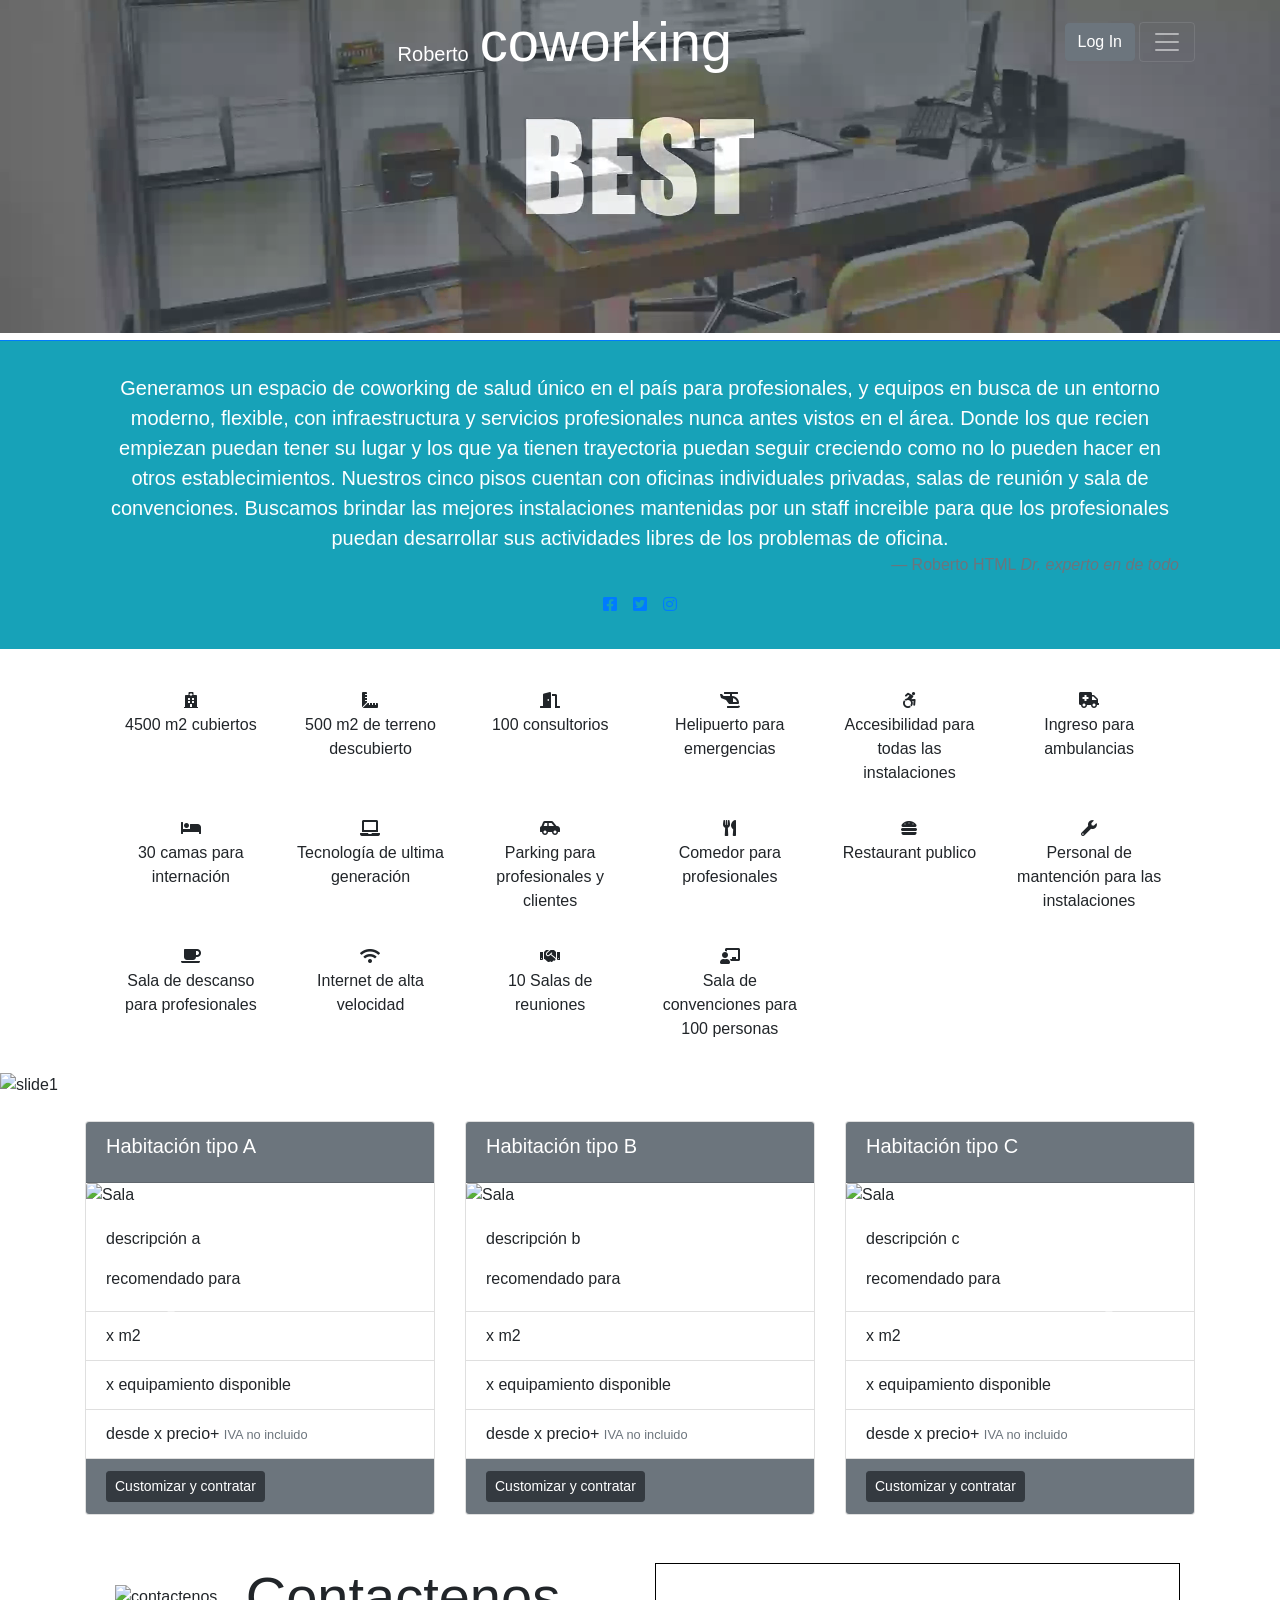
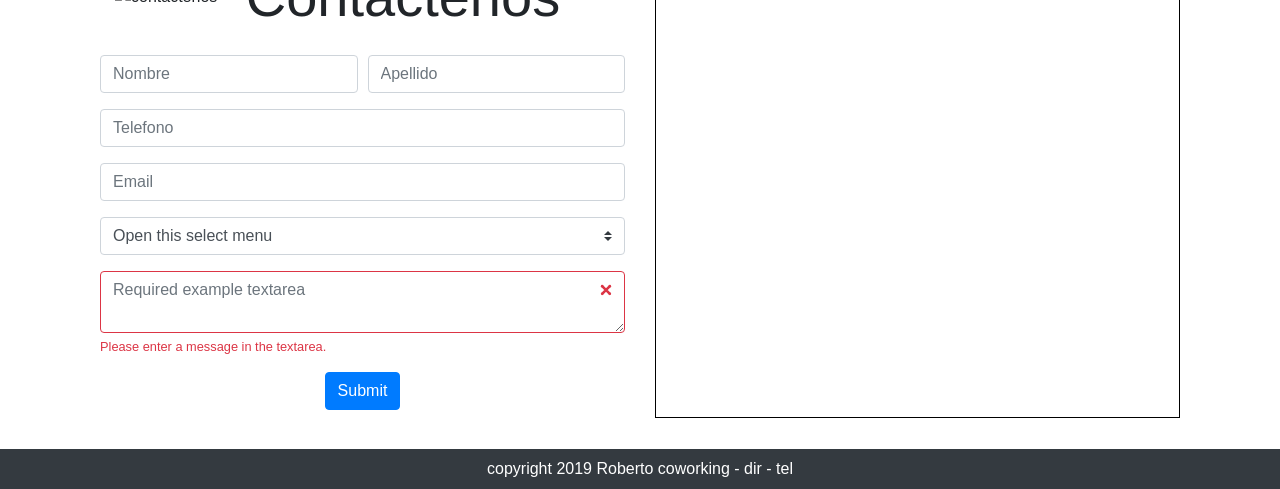
==== index.html @ 66e0a89a "w0.11 panel2" ====
<!DOCTYPE html>
<html lang="en">

<head>
    <meta charset="UTF-8">
    <meta name="viewport" content="width=device-width, initial-scale=1.0">
    <meta http-equiv="X-UA-Compatible" content="ie=edge">
    <title>Consultorios</title>
    <link rel="stylesheet" href="https://stackpath.bootstrapcdn.com/bootstrap/4.3.1/css/bootstrap.min.css"
        integrity="sha384-ggOyR0iXCbMQv3Xipma34MD+dH/1fQ784/j6cY/iJTQUOhcWr7x9JvoRxT2MZw1T" crossorigin="anonymous">
    <link rel="stylesheet" href="https://use.fontawesome.com/releases/v5.7.1/css/all.css"
        integrity="sha384-fnmOCqbTlWIlj8LyTjo7mOUStjsKC4pOpQbqyi7RrhN7udi9RwhKkMHpvLbHG9Sr" crossorigin="anonymous">
    <link rel="stylesheet" href="style.css">
    <link href="https://fonts.googleapis.com/css?family=Caveat" rel="stylesheet">
</head>

<body>
    <!--navegacion-->
    <!--navegacion-->

    <nav class="navbar navbar-dark fixed-top" id="navegacion">
        <div class="container">
            <span class="mx-auto"><a class="navbar-brand bg-transparent shadow-none py-0" href="index.html"><span
                        id="logox">Roberto</span>&nbsp;&nbsp;<small
                        class="display-4 text-white">coworking</small></a></span>
            <button type="button" class="btn btn-secondary mx-1" data-toggle="modal" data-target="#loginButton">Log
                In</button>
            <button type="button" class="navbar-toggler" data-toggle="collapse" data-target="#menuColapsable">
                <span class="navbar-toggler-icon"></span>
            </button>

            <div class="collapse navbar-collapse" id="menuColapsable">
                <ul class="navbar-nav ml-auto">
                    <li class="nav-item active ml-auto">
                        <a class="nav-link" href="index.html">Home&nbsp;&nbsp;<i class="fas fa-home"></i></a>
                    </li>
                    <li class="nav-item ml-auto">
                        <a class="nav-link" href="#carouselFotos">Fotos&nbsp;&nbsp;<i class="fas fa-camera"></i></a>
                    </li>
                    <li class="nav-item ml-auto">
                        <a class="nav-link" href="#beneficios">Beneficios&nbsp;&nbsp;<i
                                class="fas fa-plus-square"></i></a>
                    </li>
                    <li class="nav-item ml-auto">
                        <a class="nav-link" href="#laempresa">La empresa&nbsp;&nbsp;<i
                                class="fas fa-file-contract"></i></a>
                    </li>
                    <li class="nav-item ml-auto">
                        <a class="nav-link" href="#cards">Tarifas&nbsp;&nbsp;<i class="fas fa-coins"></i></a>
                    </li>
                    <li class="nav-item ml-auto">
                        <a class="nav-link" href="#contactMap">Contacto&nbsp;&nbsp;<i
                                class="fas fa-hands-helping"></i></a>
                    </li>
                    <li class="nav-item ml-auto">
                        <a class="nav-link" href="panel.html">Panel&nbsp;&nbsp;<i class="fas fa-columns"></i></a>
                    </li>
                </ul>
            </div>
        </div>
    </nav>

    <!--modal login-->
    <!--modal login-->

    <div class="modal fade" id="loginButton" tabindex="-1" role="dialog" aria-labelledby="loginModalLabel"
        aria-hidden="true">
        <div class="modal-dialog modal-dialog-centered" role="document">
            <div class="modal-content">
                <div class="modal-header">
                    <h5 class="modal-title" id="loginModalLabel">Ingresa con tu cuenta</h5>
                    <button type="button" class="close" data-dismiss="modal" aria-label="Close">
                        <span aria-hidden="true">&times;</span>
                    </button>
                </div>
                <div class="modal-body">
                    <form class="mt-3 mx-4">
                        <div class="form-group">
                            <div class="row">
                                <div class="col-md-1 my-auto">
                                    <i class="fas fa-user"></i>
                                </div>
                                <div class="col-md-11">
                                    <input type="text" class="form-control" id="loginUser" placeholder="Usuario">
                                </div>
                            </div>
                        </div>
                        <div class="form-group">
                            <div class="row">
                                <div class="col-md-1 my-auto">
                                    <i class="fas fa-key"></i>
                                </div>
                                <div class="col-md-11">
                                    <input type="password" class="form-control" id="loginPassword"
                                        placeholder="Password">
                                </div>
                            </div>
                        </div>
                    </form>
                </div>
                <div class="modal-footer">
                    <button type="button" class="btn btn-secondary" data-dismiss="modal">Cerrar</button>
                    <button type="button" class="btn btn-primary" onclick= "obtenerDatos()" data-dismiss="modal" >Log In</button>
                    
                </div>
            </div>
        </div>
    </div>

    <!--video-->
    <!--video-->

    <section id="videoSample">
        <div class="w-100 border-bottom border-primary border-3 mh-500">
            <video playsinline="playsinline" autoplay="autoplay" muted="muted" loop="loop" class="w-100">
                <source src="img/consultoriosvid.webm" type="video/webm">
            </video>
        </div>
    </section>

    <!--empresa-->
    <!--empresa-->

    <section id="laempresa" class="bg-info text-white py-3">
        <div class="container">
            <blockquote class="blockquote text-center m-3">
                <p class="mb-0">
                    Generamos un espacio de coworking de salud único en el país para profesionales, y equipos en busca
                    de un entorno moderno, flexible, con infraestructura y servicios profesionales nunca antes vistos en
                    el área.
                    Donde los que recien empiezan puedan tener su lugar y los que ya tienen trayectoria puedan seguir
                    creciendo como no lo pueden hacer en otros establecimientos.
                    Nuestros cinco pisos cuentan con oficinas individuales privadas, salas de reunión y sala de
                    convenciones.
                    Buscamos brindar las mejores instalaciones mantenidas por un staff increible para que los
                    profesionales puedan desarrollar sus actividades libres de los problemas de oficina.
                </p>
                <footer class="blockquote-footer text-right">Roberto HTML <cite title="Source Title">Dr. experto en de
                        todo</cite></footer>
            </blockquote>
            <div class="row m-3 justify-content-md-center">
                <a href="#"><i class="fab fa-facebook-square iconsMid mx-2"></i></a>
                <a href="#"><i class="fab fa-twitter-square iconsMid mx-2"></i></a>
                <a href="#"><i class="fab fa-instagram iconsMid mx-2"></i></a>
            </div>
        </div>
    </section>

    <!--iconos-->
    <!--iconos-->

    <section id="beneficios">
        <div class="container mx-auto pt-4">
            <div class="row m-3">
                <div class="col-md-2  text-center">
                    <i class="fas fa-hospital iconsBig"></i>
                    <p>4500 m2 cubiertos</p>
                </div>
                <div class="col-md-2  text-center">
                    <i class="fas fa-ruler-combined iconsBig"></i>
                    <p>500 m2 de terreno descubierto </p>
                </div>
                <div class="col-md-2  text-center">
                    <i class="fas fa-door-open iconsBig"></i>
                    <p>100 consultorios</p>
                </div>
                <div class="col-md-2  text-center">
                    <i class="fas fa-helicopter iconsBig"></i>
                    <p>Helipuerto para emergencias</p>
                </div>

                <div class="col-md-2  text-center">
                    <i class="fab fa-accessible-icon iconsBig"></i>
                    <p>Accesibilidad para todas las instalaciones</p>
                </div>
                <div class="col-md-2  text-center">
                    <i class="fas fa-ambulance iconsBig"></i>
                    <p>Ingreso para ambulancias</p>
                </div>
            </div>
            <div class="row m-3">
                <div class="col-md-2  text-center">
                    <i class="fas fa-bed iconsBig"></i>
                    <p>30 camas para internación</p>
                </div>
                <div class="col-md-2  text-center">
                    <i class="fas fa-laptop iconsBig"></i>
                    <p>Tecnología de ultima generación</p>
                </div>
                <div class="col-md-2  text-center">
                    <i class="fas fa-car-side iconsBig"></i>
                    <p>Parking para profesionales y clientes</p>
                </div>
                <div class="col-md-2  text-center">
                    <i class="fas fa-utensils iconsBig"></i>
                    <p>Comedor para profesionales</p>
                </div>
                <div class="col-md-2  text-center">
                    <i class="fas fa-hamburger iconsBig"></i>
                    <p>Restaurant publico</p>
                </div>
                <div class="col-md-2  text-center">
                    <i class="fas fa-wrench iconsBig"></i>
                    <p>Personal de mantención para las instalaciones</p>
                </div>
            </div>
            <div class="row m-3">
                <div class="col-md-2  text-center">
                    <i class="fas fa-coffee iconsBig"></i>
                    <p>Sala de descanso para profesionales</p>
                </div>
                <div class="col-md-2  text-center">
                    <i class="fas fa-wifi iconsBig"></i>
                    <p>Internet de alta velocidad</p>
                </div>

                <div class="col-md-2  text-center">
                    <i class="fas fa-handshake iconsBig"></i>
                    <p>10 Salas de reuniones</p>
                </div>
                <div class="col-md-2  text-center">
                    <i class="fas fa-chalkboard-teacher iconsBig"></i>
                    <p>Sala de convenciones para 100 personas</p>
                </div>
            </div>
        </div>
    </section>


    <!--carousel-->
    <!--carousel-->

    <section id="sliderDeFotos">
        <div id="carouselFotos" class="carousel slide" data-ride="carousel">
            <ol class="carousel-indicators">
                <li data-target="#carouselFotos" data-slide-to="0" class="active"></li>
                <li data-target="#carouselFotos" data-slide-to="1"></li>
                <li data-target="#carouselFotos" data-slide-to="2"></li>
            </ol>
            <div class="carousel-inner">
                <div class="carousel-item active">
                    <img src="img/doctor-79579_1280-pb.jpg" class="d-block w-100" alt="slide1">
                </div>
                <div class="carousel-item">
                    <img src="img/hospital-ward-1338585_1280-pb.jpg" class="d-block w-100" alt="slide2">
                </div>
                <div class="carousel-item">
                    <img src="img/surgery-1807541_1280-pb.jpg" class="d-block w-100" alt="slide3">
                </div>
            </div>
            <a class="carousel-control-prev" href="#carouselFotos" role="button" data-slide="prev">
                <span class="carousel-control-prev-icon" aria-hidden="true"></span>
                <span class="sr-only">Anterior</span>
            </a>
            <a class="carousel-control-next" href="#carouselFotos" role="button" data-slide="next">
                <span class="carousel-control-next-icon" aria-hidden="true"></span>
                <span class="sr-only">Proxima</span>
            </a>
        </div>
    </section>



    <!--Cards-->
    <!--Cards-->

    <section id="cards">
        <div class="container">
            <div id="carouselExampleControls" class="carousel slide" data-ride="carousel">
                <div class="carousel-inner">
                    <div class="carousel-item active">

                        <div class="card-deck my-4">
                            <div class="card">
                                <div class="card-header text-white bg-secondary">
                                    <h5 class="card-title">Habitación tipo A</h5>
                                </div>
                                <img class="card-img-top" src="img/miniaturaSala.jpg" alt="Sala">
                                <div class="card-body">
                                    <p class="card-text">descripción a</p>
                                    <p class="card-text">recomendado para</p>
                                </div>
                                <ul class="list-group list-group-flush">
                                    <li class="list-group-item"> x m2</li>
                                    <li class="list-group-item"> x equipamiento disponible</li>
                                    <li class="list-group-item"> desde x precio+ <small class="text-muted">IVA no
                                            incluido</small></li>
                                </ul>
                                <div class="card-footer text-white bg-secondary">
                                    <a href="#" class="btn btn-dark btn-sm">Customizar y contratar</a>
                                </div>
                            </div>
                            <div class="card">
                                <div class="card-header text-white bg-secondary">
                                    <h5 class="card-title">Habitación tipo B</h5>
                                </div>
                                <img class="card-img-top" src="img/miniaturaSala.jpg" alt="Sala">
                                <div class="card-body">
                                    <p class="card-text">descripción b</p>
                                    <p class="card-text">recomendado para</p>
                                </div>
                                <ul class="list-group list-group-flush">
                                    <li class="list-group-item"> x m2</li>
                                    <li class="list-group-item"> x equipamiento disponible</li>
                                    <li class="list-group-item"> desde x precio+ <small class="text-muted">IVA no
                                            incluido</small></li>
                                </ul>
                                <div class="card-footer text-white bg-secondary">
                                    <a href="#" class="btn btn-dark btn-sm">Customizar y contratar</a>
                                </div>
                            </div>
                            <div class="card">
                                <div class="card-header text-white bg-secondary">
                                    <h5 class="card-title">Habitación tipo C</h5>
                                </div>
                                <img class="card-img-top" src="img/miniaturaSala.jpg" alt="Sala">
                                <div class="card-body">
                                    <p class="card-text">descripción c</p>
                                    <p class="card-text">recomendado para</p>
                                </div>
                                <ul class="list-group list-group-flush">
                                    <li class="list-group-item"> x m2</li>
                                    <li class="list-group-item"> x equipamiento disponible</li>
                                    <li class="list-group-item"> desde x precio+ <small class="text-muted">IVA no
                                            incluido</small></li>
                                </ul>
                                <div class="card-footer text-white bg-secondary">
                                    <a href="#" class="btn btn-dark btn-sm">Customizar y contratar</a>
                                </div>
                            </div>
                        </div>
                    </div>
                    <div class="carousel-item">
                        <div class="card-deck my-4">
                            <div class="card">
                                <div class="card-header text-white bg-secondary">
                                    <h5 class="card-title">Habitación tipo D</h5>
                                </div>
                                <img class="card-img-top" src="img/miniaturaSala.jpg" alt="Sala">
                                <div class="card-body">
                                    <p class="card-text">descripción d</p>
                                    <p class="card-text">recomendado para</p>
                                </div>
                                <ul class="list-group list-group-flush">
                                    <li class="list-group-item"> x m2</li>
                                    <li class="list-group-item"> x equipamiento disponible</li>
                                    <li class="list-group-item"> desde x precio+ <small class="text-muted">IVA no
                                            incluido</small></li>
                                </ul>
                                <div class="card-footer text-white bg-secondary">
                                    <a href="#" class="btn btn-dark btn-sm">Customizar y contratar</a>
                                </div>
                            </div>
                            <div class="card">
                                <div class="card-header text-white bg-secondary">
                                    <h5 class="card-title">Habitación tipo E</h5>
                                </div>
                                <img class="card-img-top" src="img/miniaturaSala.jpg" alt="Sala">
                                <div class="card-body">
                                    <p class="card-text">descripción e</p>
                                    <p class="card-text">recomendado para</p>
                                </div>
                                <ul class="list-group list-group-flush">
                                    <li class="list-group-item"> x m2</li>
                                    <li class="list-group-item"> x equipamiento disponible</li>
                                    <li class="list-group-item"> desde x precio+ <small class="text-muted">IVA no
                                            incluido</small></li>
                                </ul>
                                <div class="card-footer text-white bg-secondary">
                                    <a href="#" class="btn btn-dark btn-sm">Customizar y contratar</a>
                                </div>
                            </div>
                            <div class="card">
                                <div class="card-header text-white bg-secondary">
                                    <h5 class="card-title">Habitación tipo F</h5>
                                </div>
                                <img class="card-img-top" src="img/miniaturaSala.jpg" alt="Sala">
                                <div class="card-body">
                                    <p class="card-text">descripción f</p>
                                    <p class="card-text">recomendado para</p>
                                </div>
                                <ul class="list-group list-group-flush">
                                    <li class="list-group-item"> x m2</li>
                                    <li class="list-group-item"> x equipamiento disponible</li>
                                    <li class="list-group-item"> desde x precio+ <small class="text-muted">IVA no
                                            incluido</small></li>
                                </ul>
                                <div class="card-footer text-white bg-secondary">
                                    <a href="#" class="btn btn-dark btn-sm">Customizar y contratar</a>
                                </div>
                            </div>
                        </div>
                    </div>
                    <div class="carousel-item">
                        <div class="card-deck my-4">
                            <div class="card">
                                <div class="card-header text-white bg-secondary">
                                    <h5 class="card-title">Habitación tipo G</h5>
                                </div>
                                <img class="card-img-top" src="img/miniaturaSala.jpg" alt="Sala">
                                <div class="card-body">
                                    <p class="card-text">descripción g</p>
                                    <p class="card-text">recomendado para</p>
                                </div>
                                <ul class="list-group list-group-flush">
                                    <li class="list-group-item"> x m2</li>
                                    <li class="list-group-item"> x equipamiento disponible</li>
                                    <li class="list-group-item"> desde x precio+ <small class="text-muted">IVA no
                                            incluido</small></li>
                                </ul>
                                <div class="card-footer text-white bg-secondary">
                                    <a href="#" class="btn btn-dark btn-sm">Customizar y contratar</a>
                                </div>
                            </div>
                            <div class="card">
                                <div class="card-header text-white bg-secondary">
                                    <h5 class="card-title">Habitación tipo H</h5>
                                </div>
                                <img class="card-img-top" src="img/miniaturaSala.jpg" alt="Sala">
                                <div class="card-body">
                                    <p class="card-text">descripción h</p>
                                    <p class="card-text">recomendado para</p>
                                </div>
                                <ul class="list-group list-group-flush">
                                    <li class="list-group-item"> x m2</li>
                                    <li class="list-group-item"> x equipamiento disponible</li>
                                    <li class="list-group-item"> desde x precio+ <small class="text-muted">IVA no
                                            incluido</small></li>
                                </ul>
                                <div class="card-footer text-white bg-secondary">
                                    <a href="#" class="btn btn-dark btn-sm">Customizar y contratar</a>
                                </div>
                            </div>
                            <div class="card">
                                <div class="card-header text-white bg-secondary">
                                    <h5 class="card-title">Habitación tipo I</h5>
                                </div>
                                <img class="card-img-top" src="img/miniaturaSala.jpg" alt="Sala">
                                <div class="card-body">
                                    <p class="card-text">descripción i</p>
                                    <p class="card-text">recomendado para</p>
                                </div>
                                <ul class="list-group list-group-flush">
                                    <li class="list-group-item"> x m2</li>
                                    <li class="list-group-item"> x equipamiento disponible</li>
                                    <li class="list-group-item"> desde x precio+ <small class="text-muted">IVA no
                                            incluido</small></li>
                                </ul>
                                <div class="card-footer text-white bg-secondary">
                                    <a href="#" class="btn btn-dark btn-sm">Customizar y contratar</a>
                                </div>
                            </div>
                        </div>
                    </div>
                </div>
                <a class="carousel-control-prev" href="#carouselExampleControls" role="button" data-slide="prev">
                    <span class="carousel-control-prev-icon" aria-hidden="true"></span>
                    <span class="sr-only">Previous</span>
                </a>
                <a class="carousel-control-next" href="#carouselExampleControls" role="button" data-slide="next">
                    <span class="carousel-control-next-icon" aria-hidden="true"></span>
                    <span class="sr-only">Next</span>
                </a>
            </div>
        </div>
    </section>

    <!--contact map-->
    <!--contact map-->

    <section id="contactMap">
        <div class="container col-md-12 my-4">
            <div class="container row mx-auto">
                <div class="col-md-6">
                    <div class="container mb-4 mx-auto">
                        <img src="img/img_507470.png" alt="contactenos" width="15%" height="15%">
                        <span class="ml-4 display-4 align-middle">Contactenos</span>
                    </div>
                    <form>
                        <div class="form-row">
                            <div class="form-group col-md-6">
                                <input type="text" class="form-control" placeholder="Nombre">
                            </div>
                            <div class="form-group col-md-6">
                                <input type="text" class="form-control" placeholder="Apellido">
                            </div>
                            <div class="form-group col-md-12">
                                <input type="text" class="form-control" placeholder="Telefono">
                            </div>
                            <div class="form-group col-md-12">
                                <input type="email" class="form-control" id="exampleInputEmail1"
                                    aria-describedby="emailHelp" placeholder="Email">
                            </div>
                            <div class="form-group col-md-12">
                                <select class="custom-select" required>
                                    <option value="">Open this select menu</option>
                                    <option value="1">One</option>
                                    <option value="2">Two</option>
                                    <option value="3">Three</option>
                                </select>
                                <div class="invalid-feedback">Example invalid custom select feedback</div>
                            </div>
                            <div class="col-md-12 mb-3">
                                <textarea class="form-control is-invalid" id="validationTextarea"
                                    placeholder="Required example textarea" required></textarea>
                                <div class="invalid-feedback">
                                    Please enter a message in the textarea.
                                </div>
                            </div>
                            <button type="submit" class="btn btn-primary mx-auto">Submit</button>
                        </div>
                    </form>
                </div>
                <div class="col-md-6 mapaAbajo">
                    <iframe width="525" height="455" frameborder="0" scrolling="no" marginheight="0" marginwidth="0"
                        src="https://www.openstreetmap.org/export/embed.html?bbox=-60.65534323453904%2C-32.94064639862546%2C-60.65234988927842%2C-32.93936106722603&amp;layer=mapnik"
                        style="border: 1px solid black"></iframe>
                </div>
            </div>
        </div>
    </section>

    <!--webfooter-->
    <!--webfooter-->

    <section class="bg-dark text-white">
        <footer class="container mt-auto py-2 align-middle text-center">
            copyright 2019 Roberto coworking - dir - tel
        </footer>
    </section>

    <!--scripts-->
    <!--scripts-->

    <script src="https://code.jquery.com/jquery-3.3.1.slim.min.js"
        integrity="sha384-q8i/X+965DzO0rT7abK41JStQIAqVgRVzpbzo5smXKp4YfRvH+8abtTE1Pi6jizo"
        crossorigin="anonymous"></script>
    <script src="https://cdnjs.cloudflare.com/ajax/libs/popper.js/1.14.3/umd/popper.min.js"
        integrity="sha384-ZMP7rVo3mIykV+2+9J3UJ46jBk0WLaUAdn689aCwoqbBJiSnjAK/l8WvCWPIPm49"
        crossorigin="anonymous"></script>
    <script src="https://stackpath.bootstrapcdn.com/bootstrap/4.3.1/js/bootstrap.min.js"
        integrity="sha384-JjSmVgyd0p3pXB1rRibZUAYoIIy6OrQ6VrjIEaFf/nJGzIxFDsf4x0xIM+B07jRM"
        crossorigin="anonymous"></script>
    <script src="scripts.js"></script>

</body>

</html>
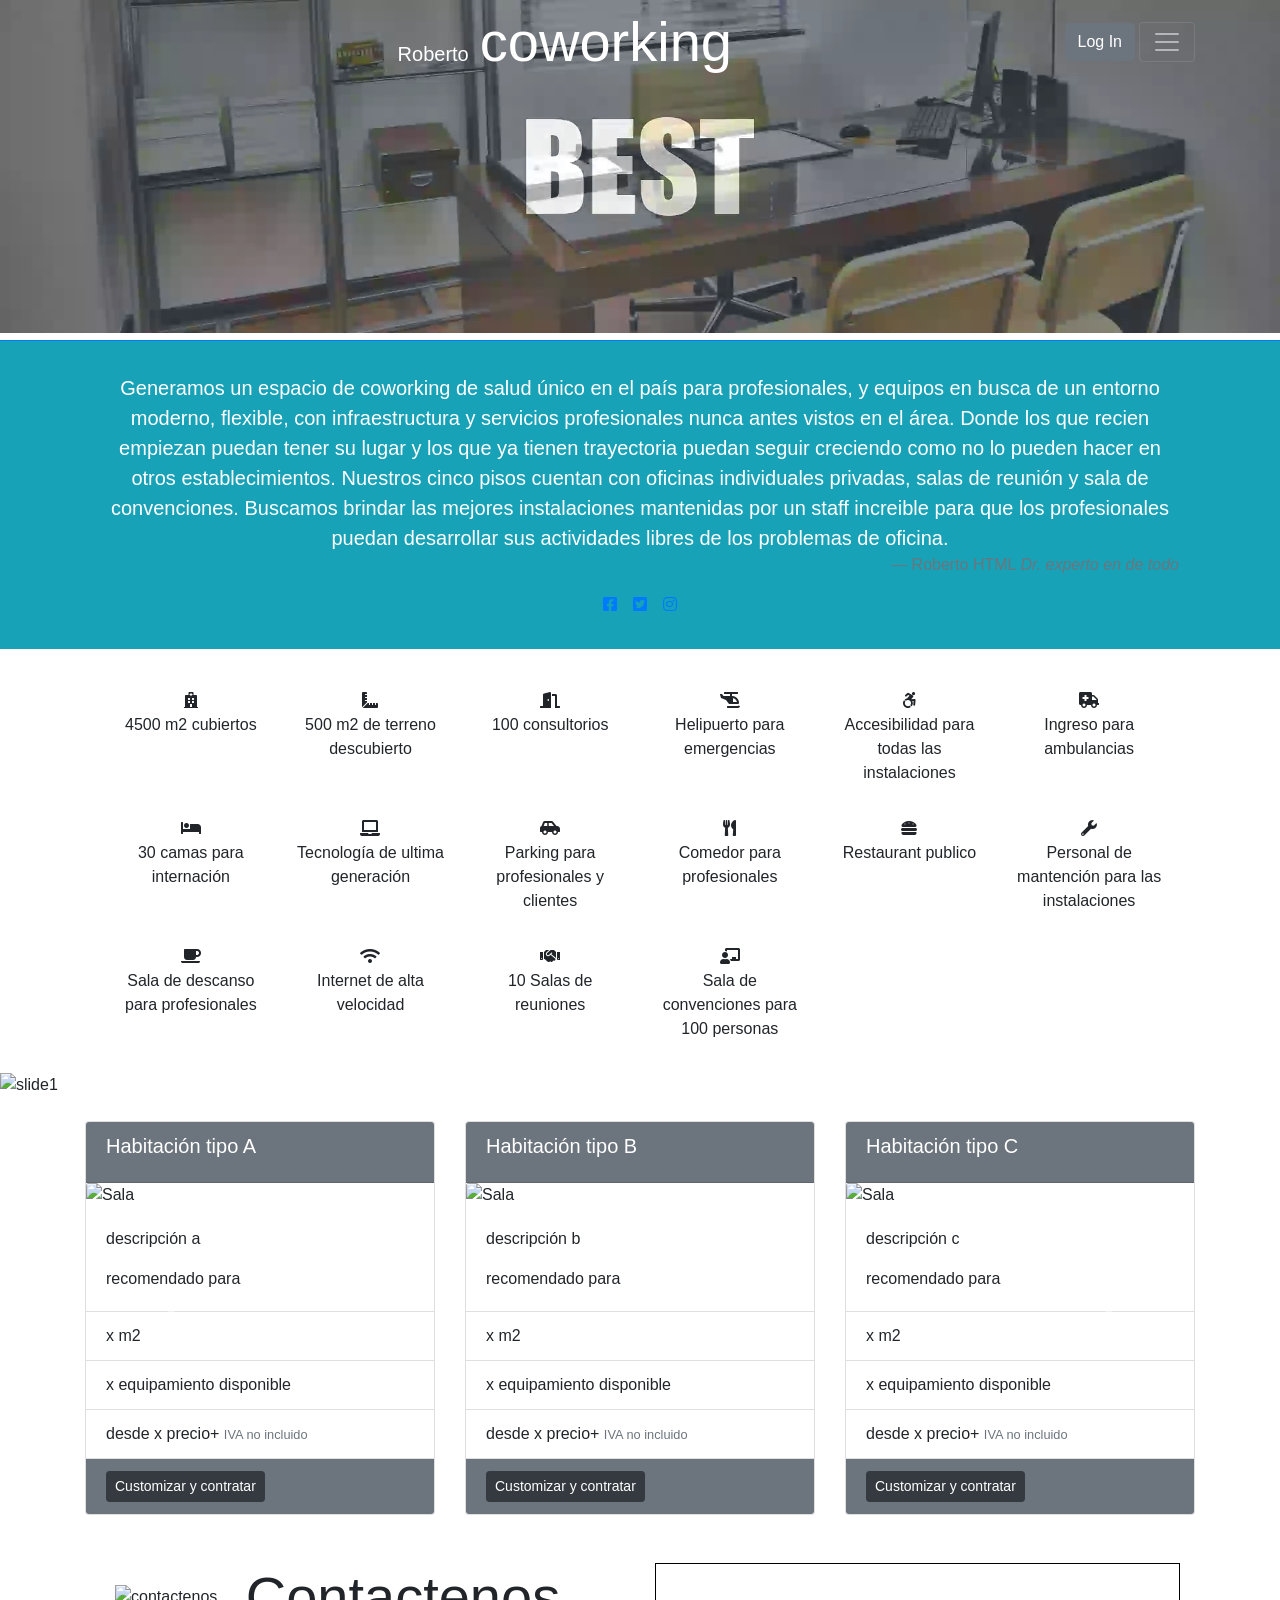
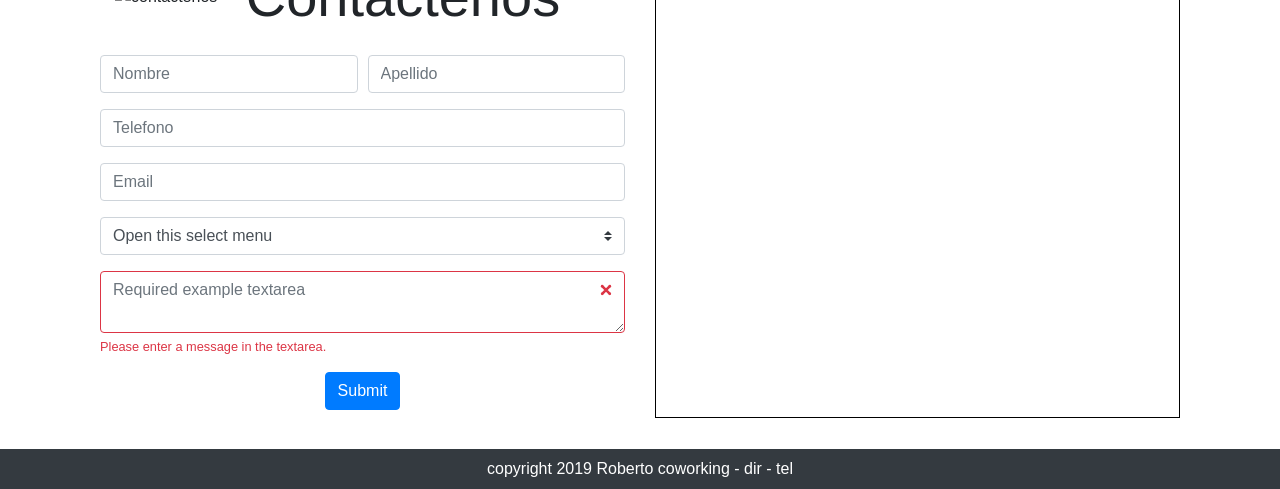
==== commit e4754731: "w0.12 correccion" ====
--- a/index.html
+++ b/index.html
@@ -100,8 +100,7 @@
                 </div>
                 <div class="modal-footer">
                     <button type="button" class="btn btn-secondary" data-dismiss="modal">Cerrar</button>
-                    <button type="button" class="btn btn-primary" onclick= "obtenerDatos()" data-dismiss="modal" >Log In</button>
-                    
+                    <button type="button" class="btn btn-primary" onclick= "obtenerDatos()" data-dismiss="modal" >Log In</button>   
                 </div>
             </div>
         </div>
@@ -542,6 +541,7 @@
         integrity="sha384-JjSmVgyd0p3pXB1rRibZUAYoIIy6OrQ6VrjIEaFf/nJGzIxFDsf4x0xIM+B07jRM"
         crossorigin="anonymous"></script>
     <script src="scripts.js"></script>
+    <script src="Administrativo.js></script>
 
 </body>
 
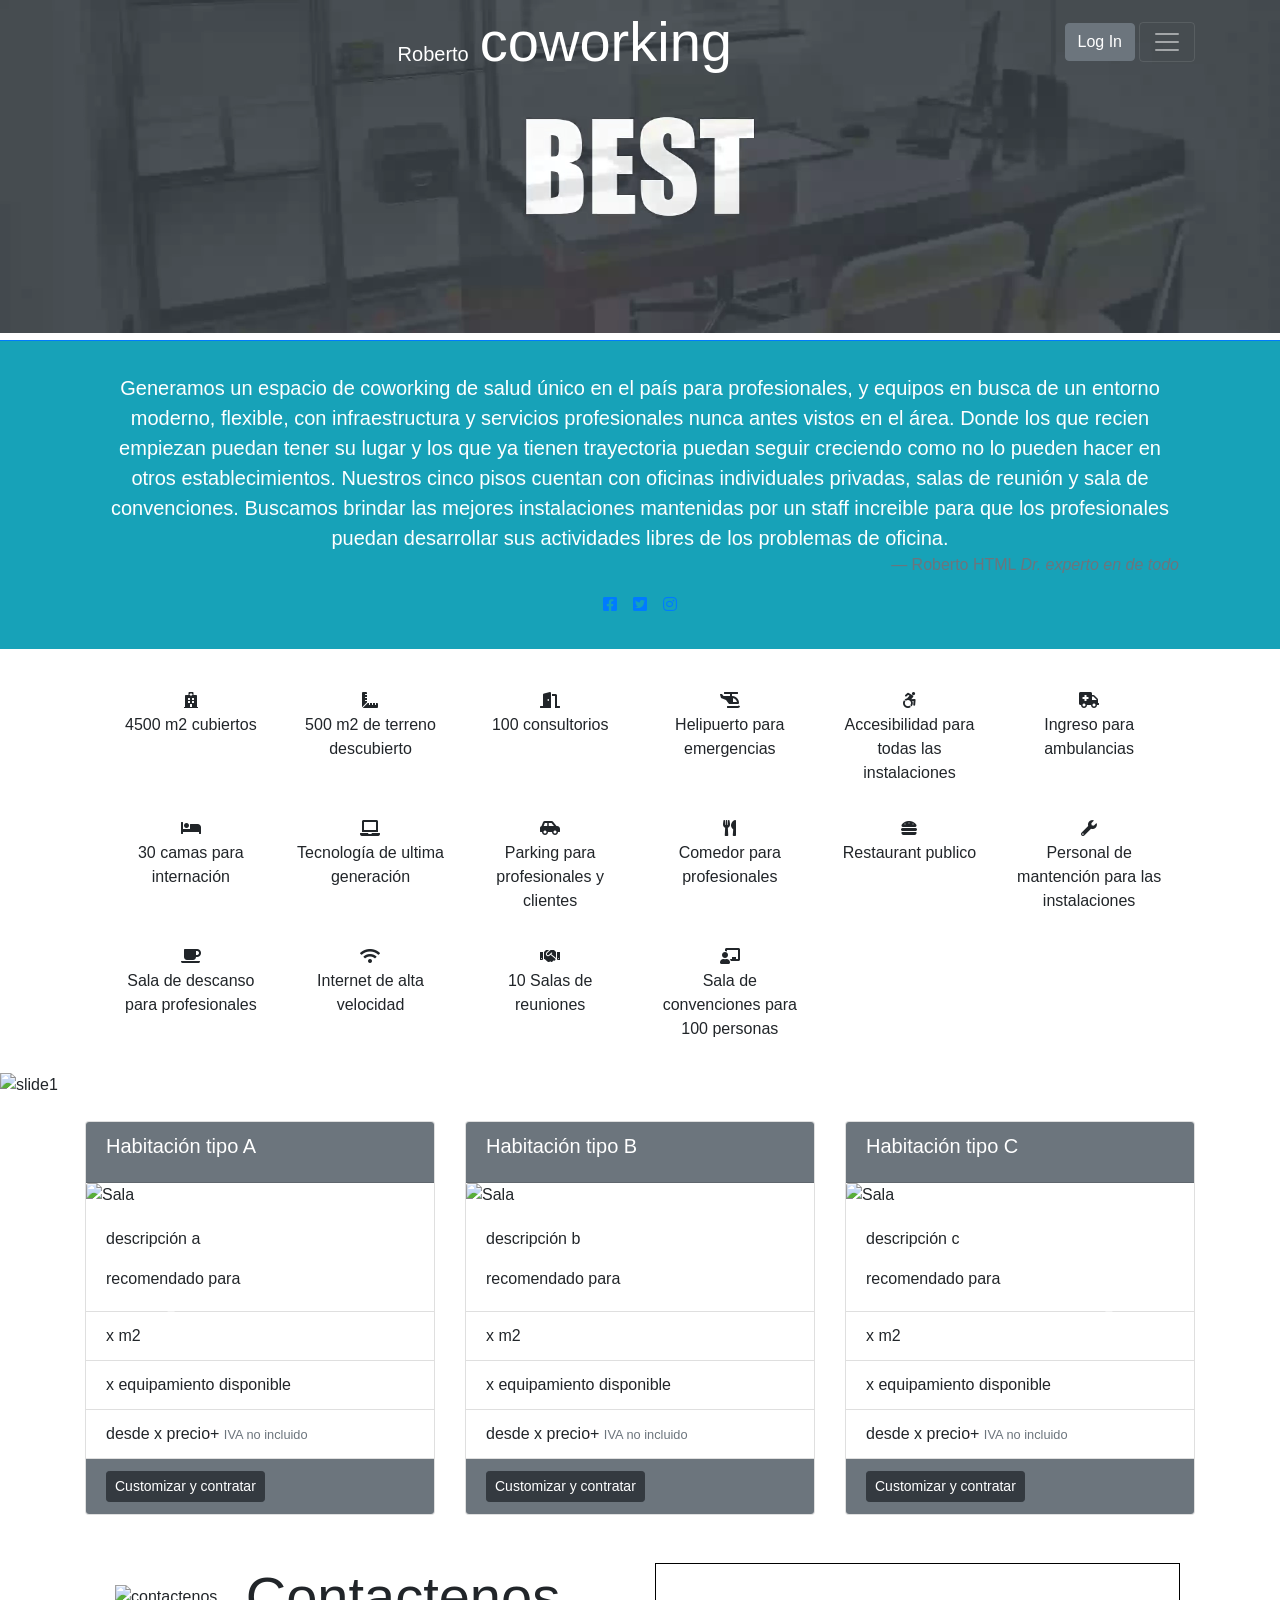
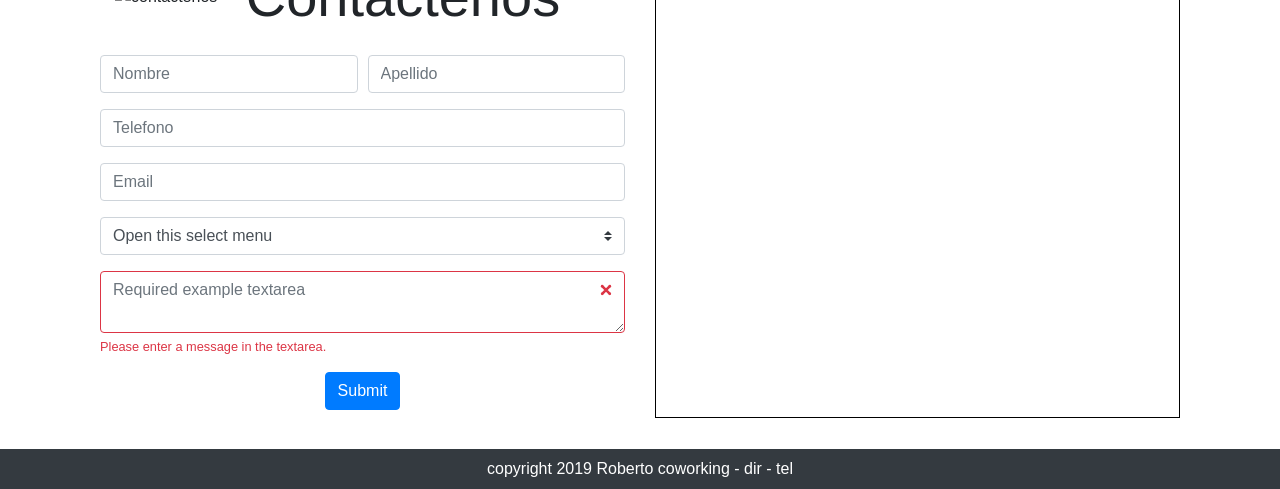
==== commit e8a21eff: "Merge branch 'master' into Wil" ====
--- a/index.html
+++ b/index.html
@@ -100,7 +100,9 @@
                 </div>
                 <div class="modal-footer">
                     <button type="button" class="btn btn-secondary" data-dismiss="modal">Cerrar</button>
+
                     <button type="button" class="btn btn-primary" onclick= "obtenerDatos()" data-dismiss="modal" >Log In</button>   
+
                 </div>
             </div>
         </div>
@@ -540,8 +542,9 @@
     <script src="https://stackpath.bootstrapcdn.com/bootstrap/4.3.1/js/bootstrap.min.js"
         integrity="sha384-JjSmVgyd0p3pXB1rRibZUAYoIIy6OrQ6VrjIEaFf/nJGzIxFDsf4x0xIM+B07jRM"
         crossorigin="anonymous"></script>
-    <script src="scripts.js"></script>
-    <script src="Administrativo.js></script>
+
+    <script src= "TablasUsers.js"></script>
+
 
 </body>
 
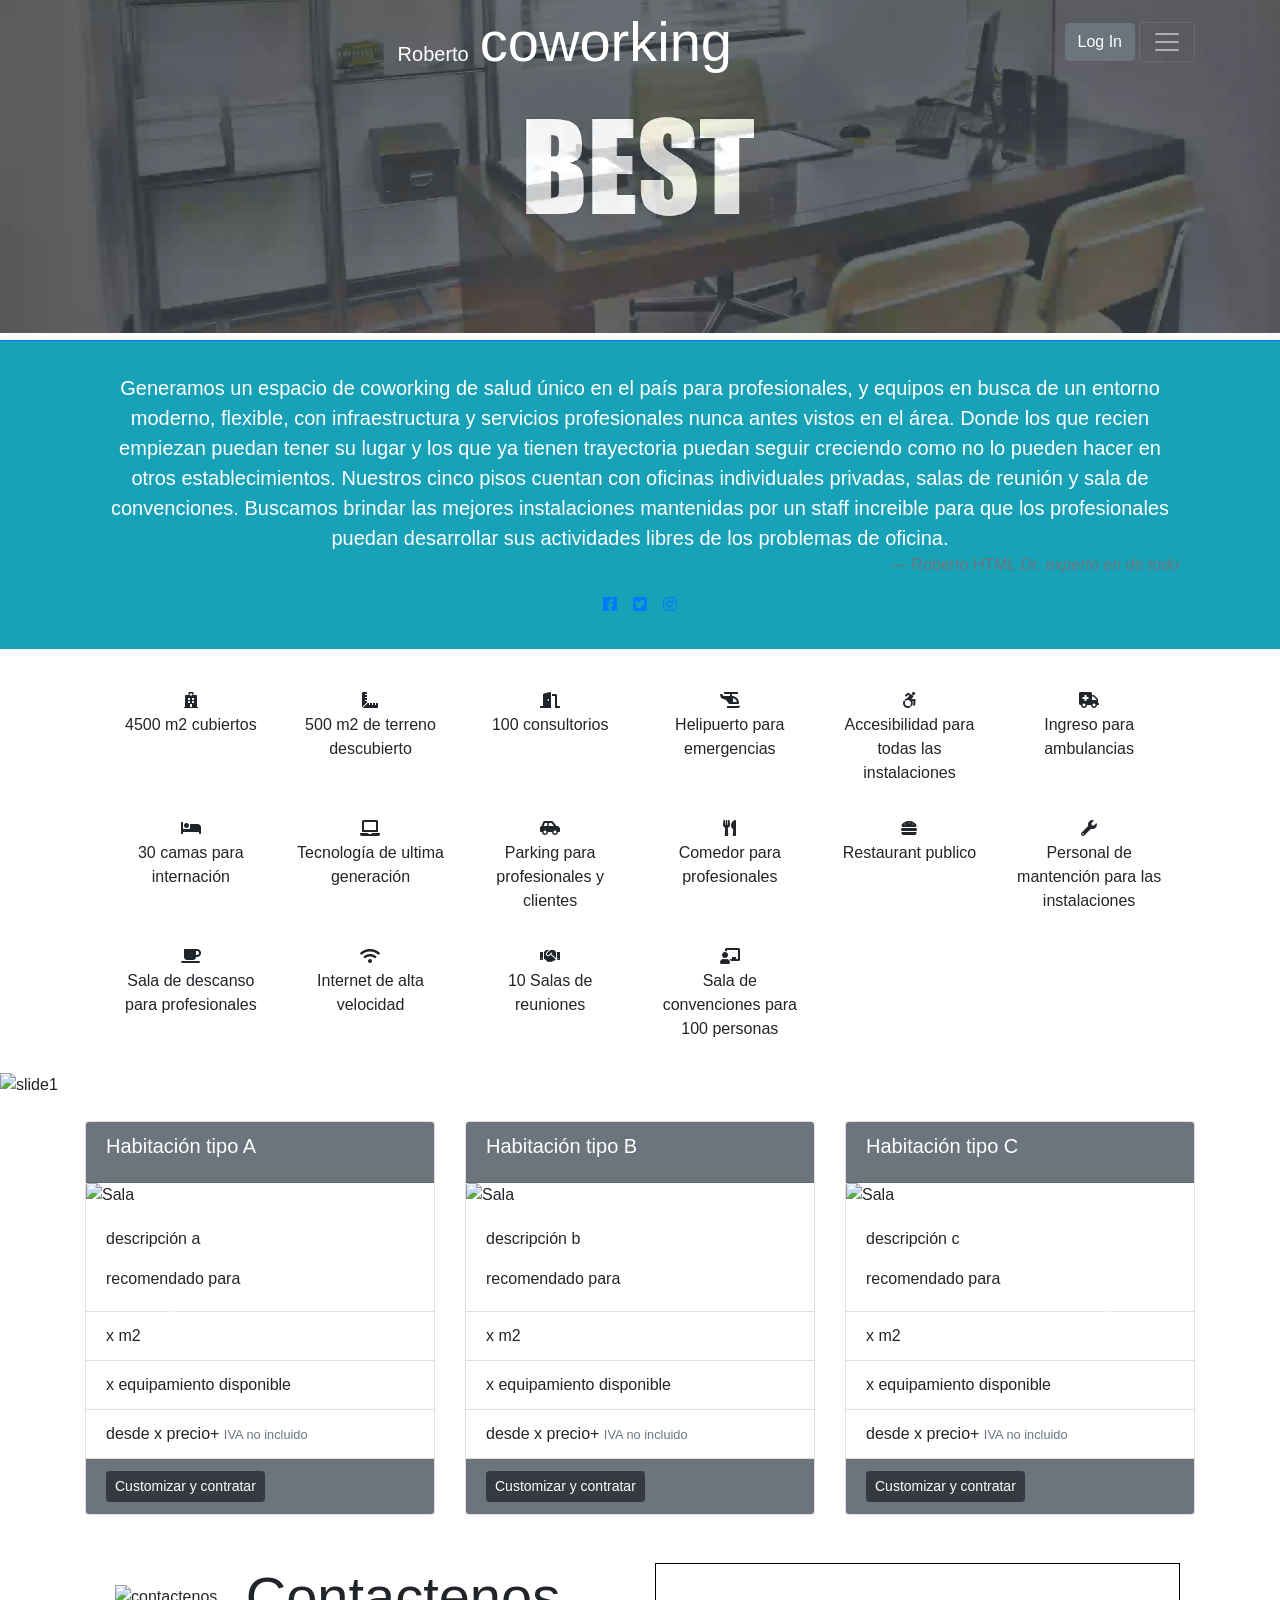
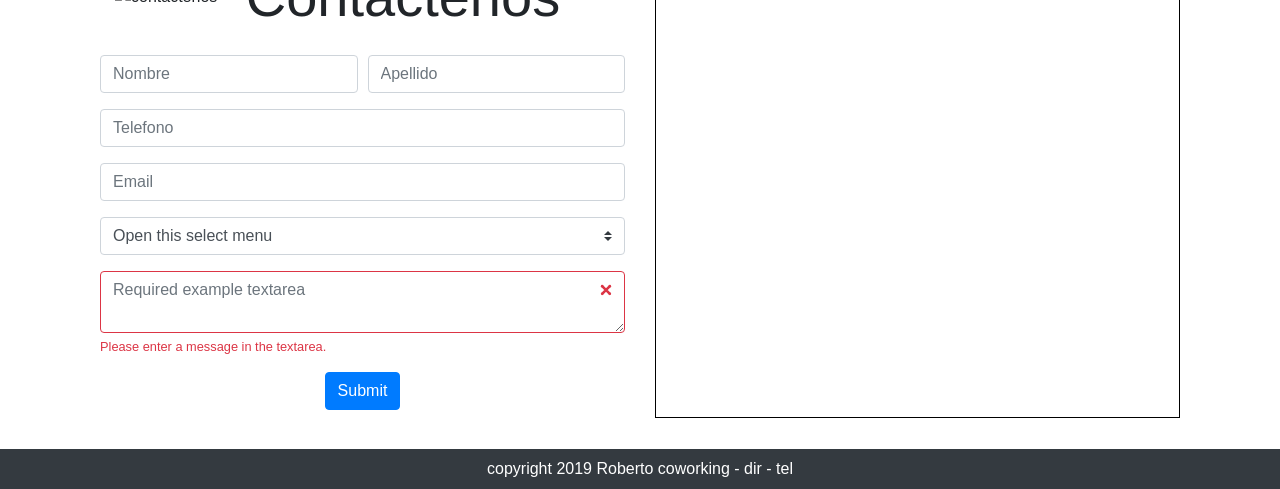
==== commit e40f67be: "w0.13 merge complete" ====
--- a/index.html
+++ b/index.html
@@ -100,9 +100,7 @@
                 </div>
                 <div class="modal-footer">
                     <button type="button" class="btn btn-secondary" data-dismiss="modal">Cerrar</button>
-
                     <button type="button" class="btn btn-primary" onclick= "obtenerDatos()" data-dismiss="modal" >Log In</button>   
-
                 </div>
             </div>
         </div>
@@ -542,10 +540,9 @@
     <script src="https://stackpath.bootstrapcdn.com/bootstrap/4.3.1/js/bootstrap.min.js"
         integrity="sha384-JjSmVgyd0p3pXB1rRibZUAYoIIy6OrQ6VrjIEaFf/nJGzIxFDsf4x0xIM+B07jRM"
         crossorigin="anonymous"></script>
-
+    <script src="scripts.js"></script>
     <script src= "TablasUsers.js"></script>
 
-
 </body>
 
 </html>
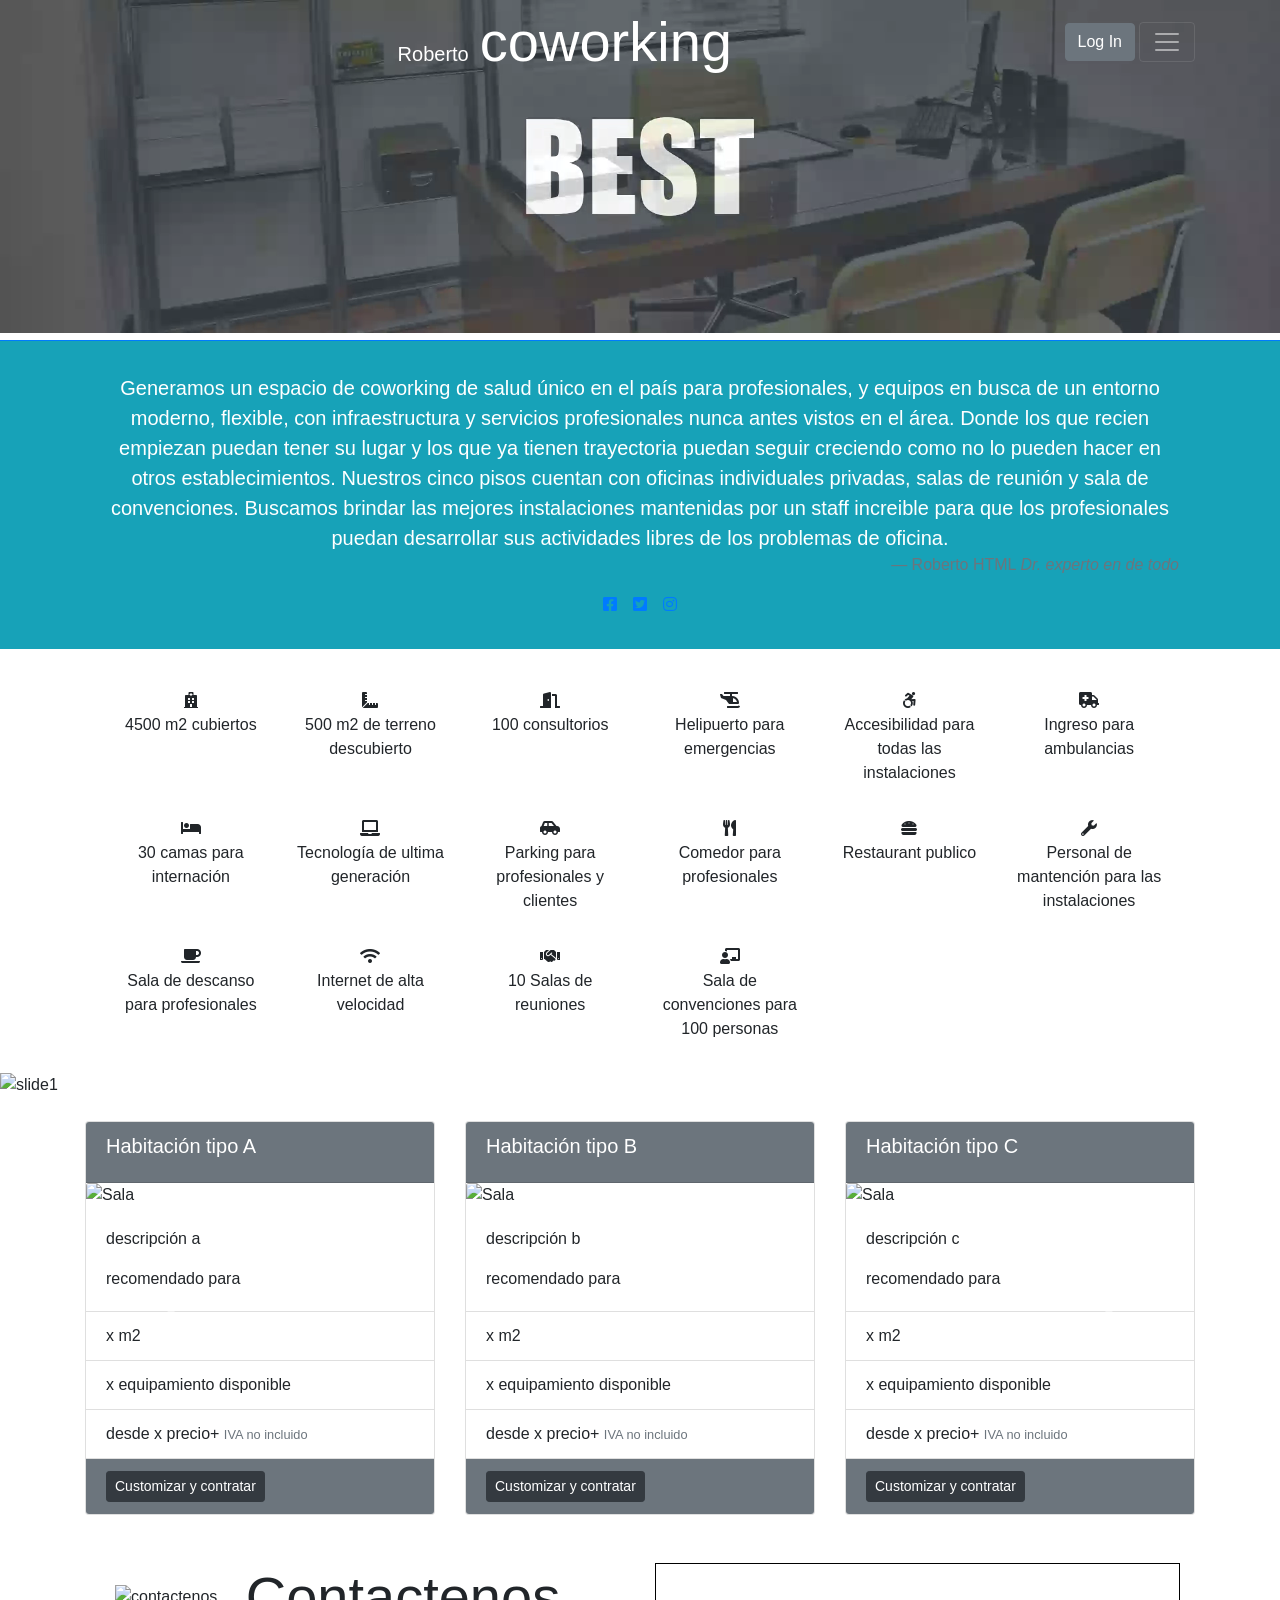
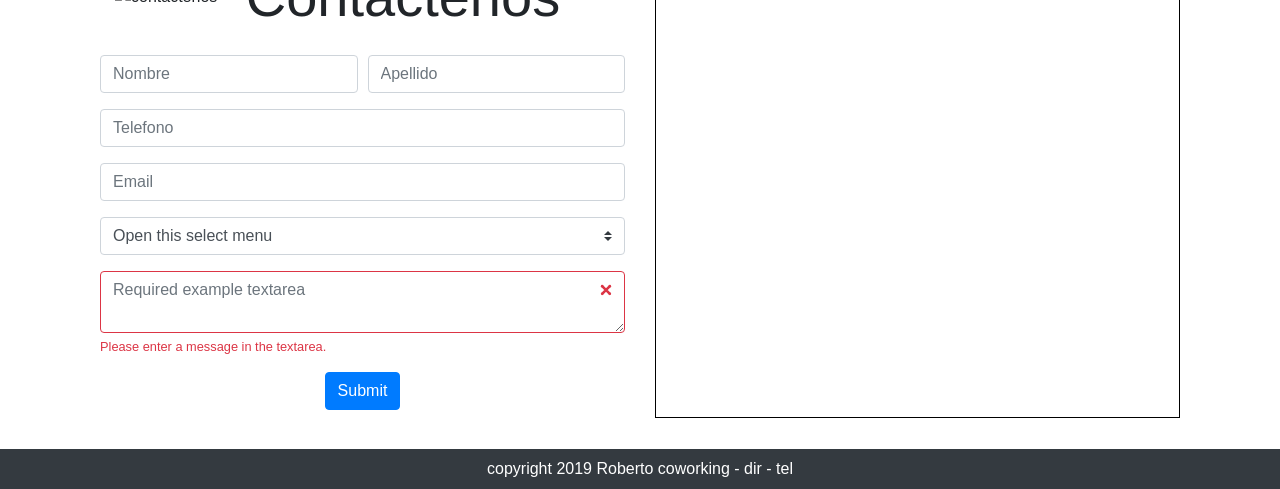
==== commit befd1dec: "w0.14" ====
--- a/index.html
+++ b/index.html
@@ -543,6 +543,7 @@
     <script src="scripts.js"></script>
     <script src= "TablasUsers.js"></script>
 
+    <!--hola-->
 </body>
 
 </html>
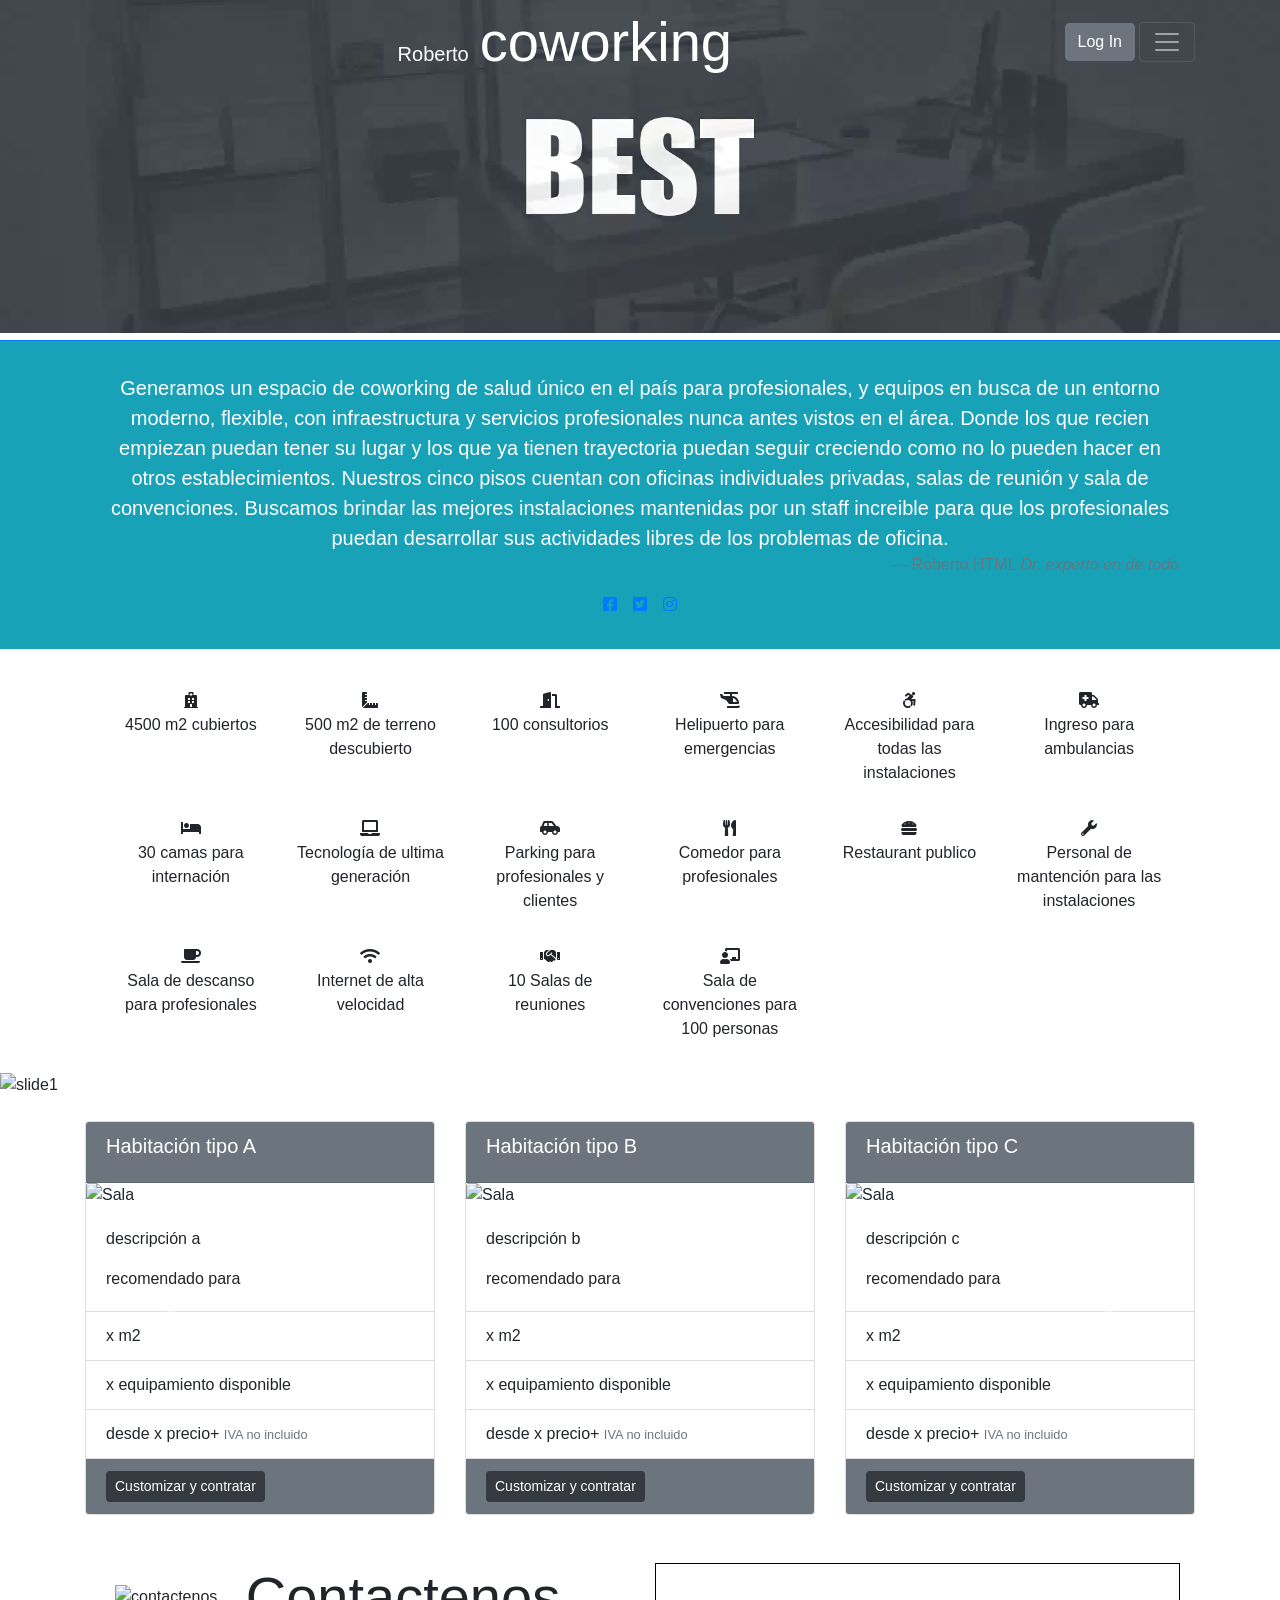
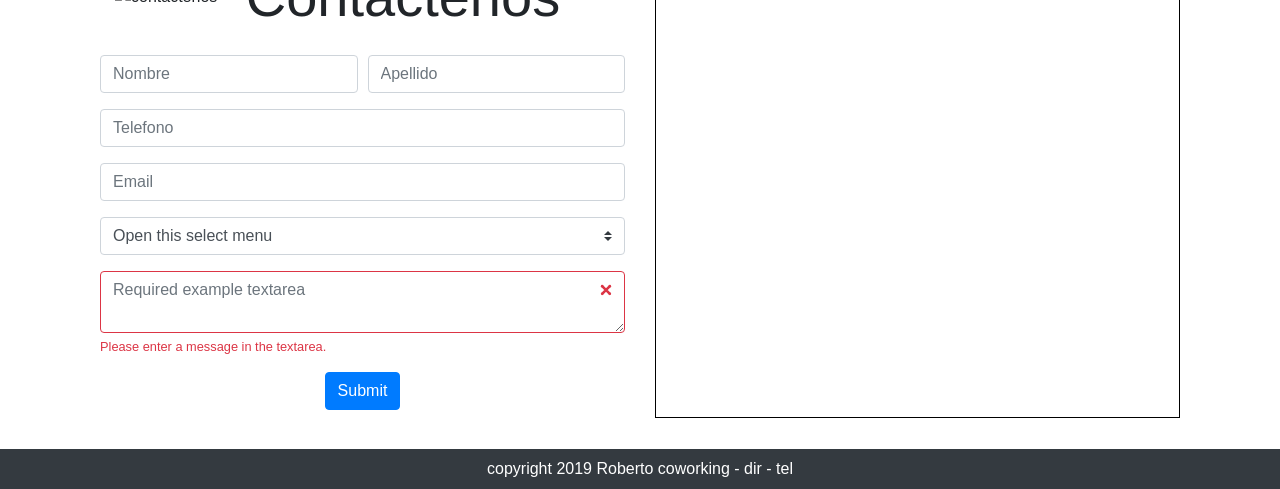
==== commit ab5db700: "Guardado de usuarios en Local Storage" ====
--- a/index.html
+++ b/index.html
@@ -542,6 +542,8 @@
         crossorigin="anonymous"></script>
     <script src="scripts.js"></script>
     <script src= "TablasUsers.js"></script>
+    
+    
 
     <!--hola-->
 </body>
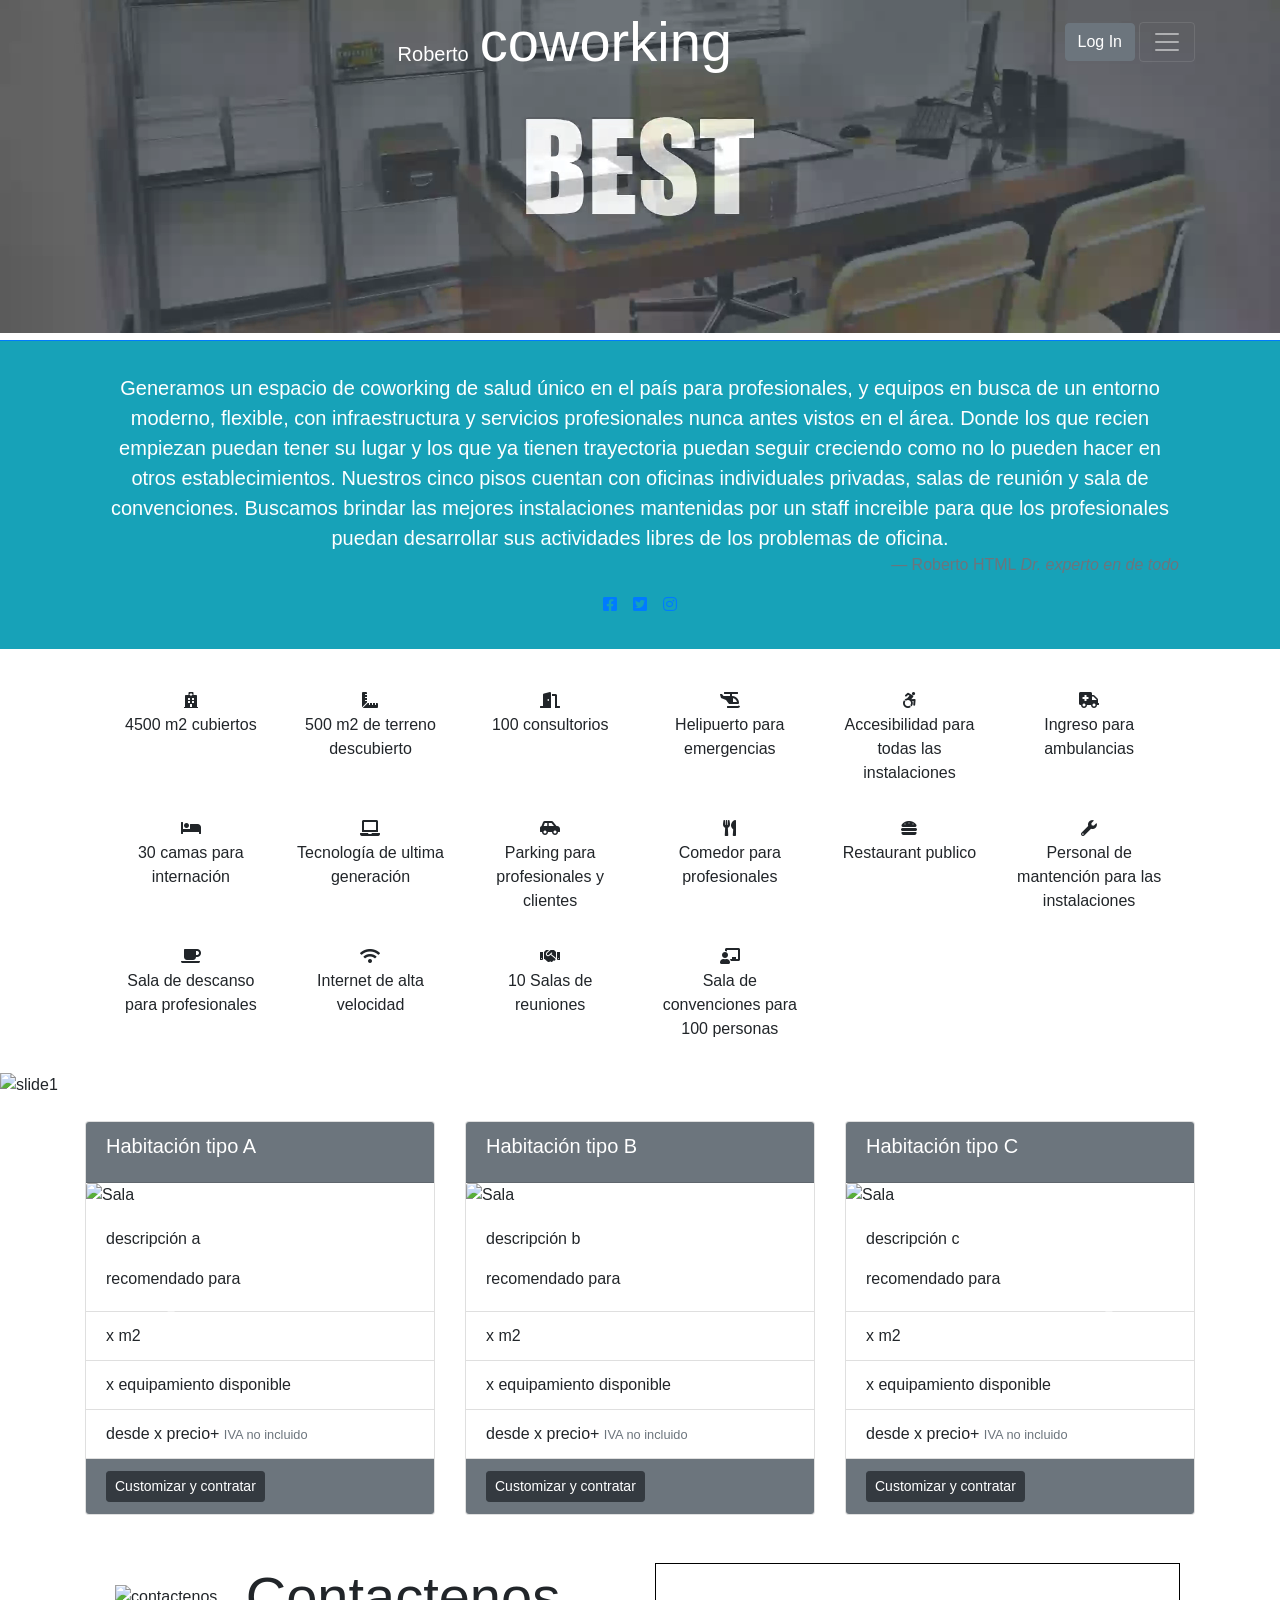
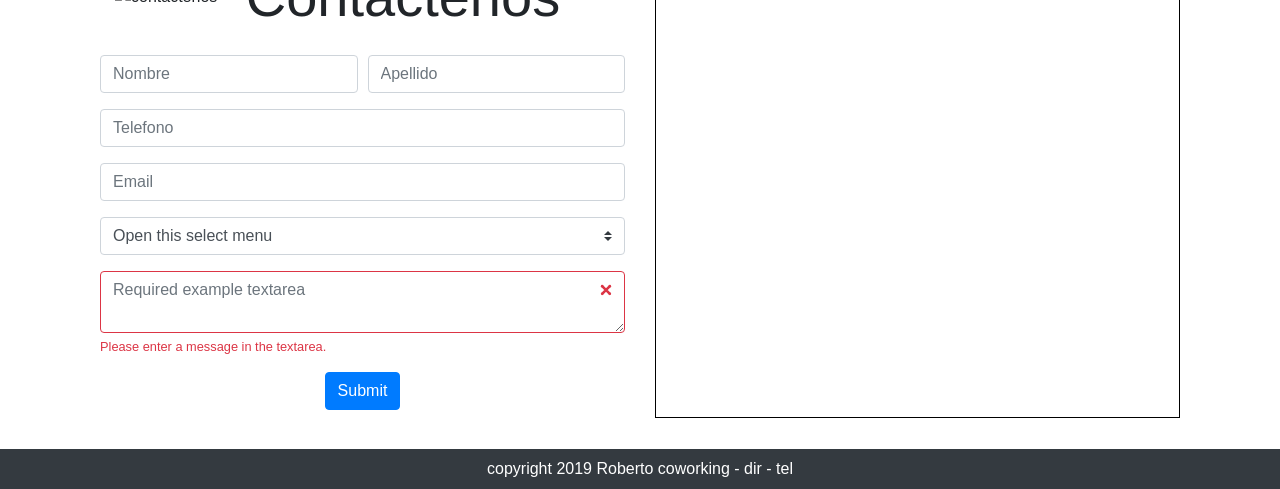
==== commit 5f9d7b43: "Actualizacion carga profesionales v0.1" ====
--- a/index.html
+++ b/index.html
@@ -15,6 +15,7 @@
 </head>
 
 <body>
+    <!--navegacion-->
     <!--navegacion-->
     <!--navegacion-->
 
@@ -542,6 +543,7 @@
         crossorigin="anonymous"></script>
     <script src="scripts.js"></script>
     <script src= "TablasUsers.js"></script>
+    <script src="panelAdmApp.js"></script>
     
     
 
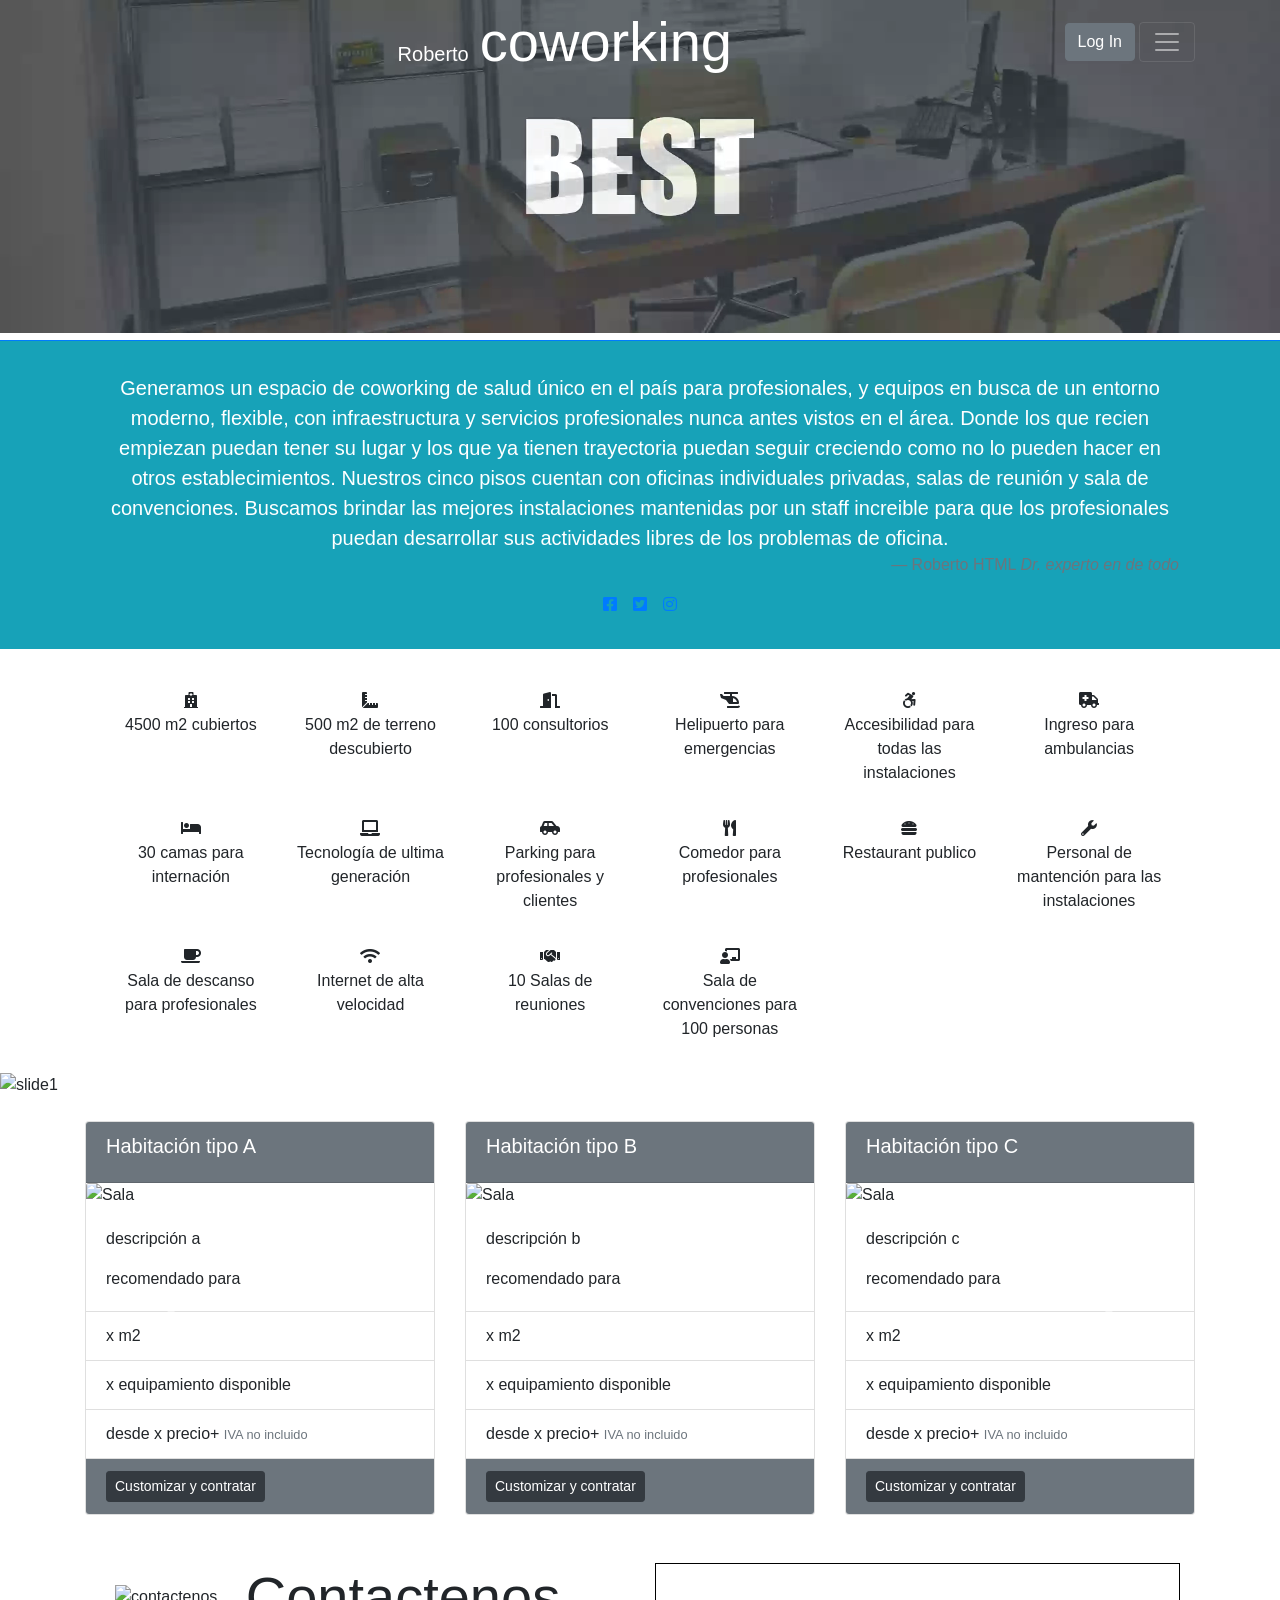
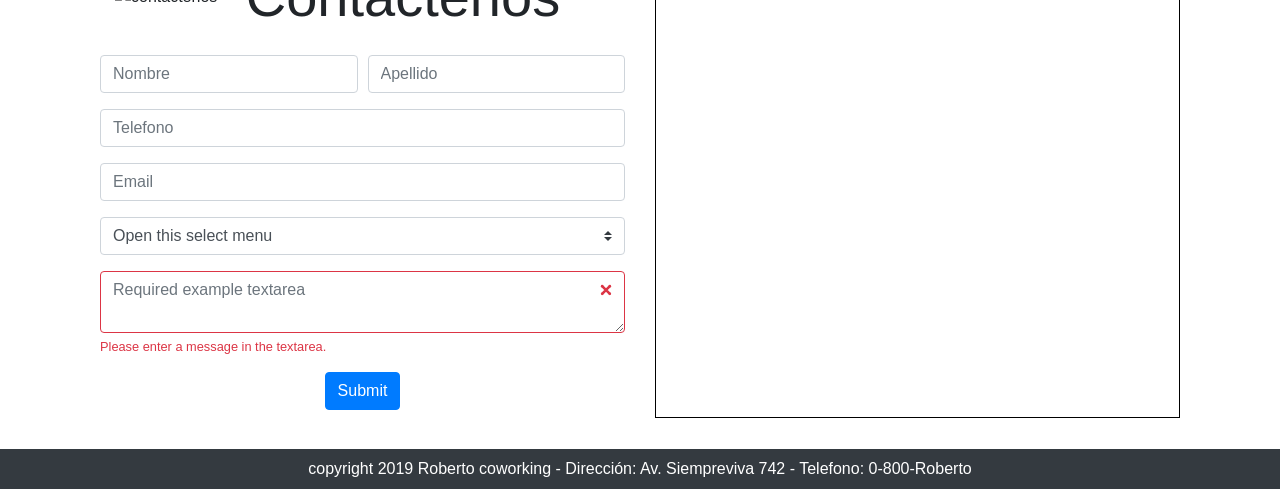
==== commit cb02e751: "w0.26 panel2 agregado, footer index arreglado." ====
--- a/index.html
+++ b/index.html
@@ -56,6 +56,9 @@
                     <li class="nav-item ml-auto">
                         <a class="nav-link" href="panel.html">Panel&nbsp;&nbsp;<i class="fas fa-columns"></i></a>
                     </li>
+                    <li class="nav-item active ml-auto">
+                        <a class="nav-link" href="panel2.html">Panel2&nbsp;&nbsp;<i class="fas fa-columns"></i></a>
+                    </li>
                 </ul>
             </div>
         </div>
@@ -101,7 +104,8 @@
                 </div>
                 <div class="modal-footer">
                     <button type="button" class="btn btn-secondary" data-dismiss="modal">Cerrar</button>
-                    <button type="button" class="btn btn-primary" onclick= "obtenerDatos()" data-dismiss="modal" >Log In</button>   
+                    <button type="button" class="btn btn-primary" onclick="obtenerDatos()" data-dismiss="modal">Log
+                        In</button>
                 </div>
             </div>
         </div>
@@ -524,9 +528,9 @@
     <!--webfooter-->
 
     <section class="bg-dark text-white">
-        <footer class="container mt-auto py-2 align-middle text-center">
-            copyright 2019 Roberto coworking - dir - tel
-        </footer>
+            <footer class="bg-dark text-white footer mt-auto py-2 align-middle text-center px-5">
+                    copyright 2019 Roberto coworking - Dirección: Av. Siempreviva 742 - Telefono: 0-800-Roberto
+                </footer>
     </section>
 
     <!--scripts-->
@@ -542,10 +546,10 @@
         integrity="sha384-JjSmVgyd0p3pXB1rRibZUAYoIIy6OrQ6VrjIEaFf/nJGzIxFDsf4x0xIM+B07jRM"
         crossorigin="anonymous"></script>
     <script src="scripts.js"></script>
-    <script src= "TablasUsers.js"></script>
+    <script src="TablasUsers.js"></script>
     <script src="panelAdmApp.js"></script>
-    
-    
+
+
 
     <!--hola-->
 </body>
